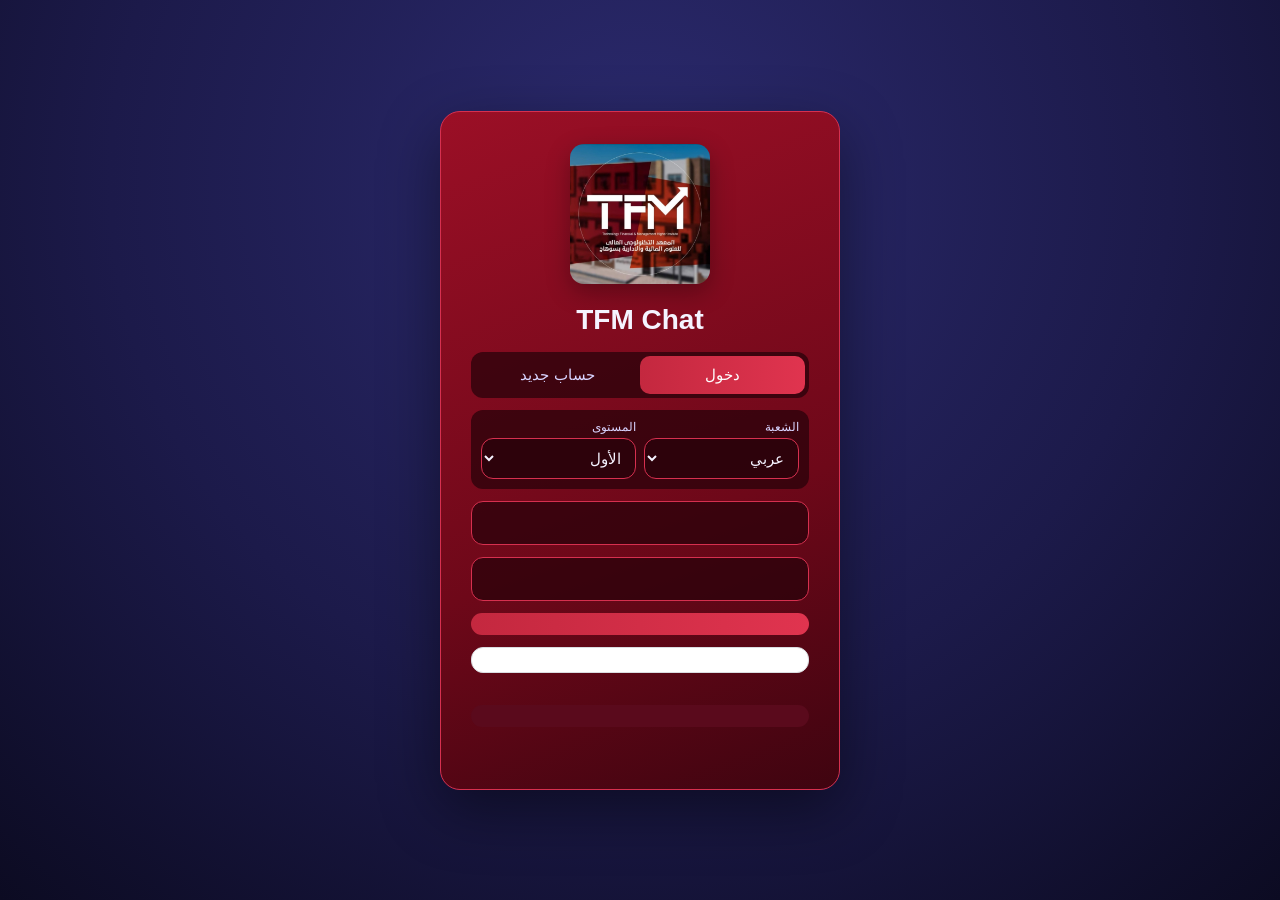
==== index.html @ bfaabb6f "Add files via upload" ====
<!DOCTYPE html>
<html lang="ar" dir="rtl">
<head>
  <meta charset="UTF-8">
  <meta http-equiv="Content-Security-Policy" content="default-src 'self'; script-src 'self' 'sha256-9BUK7CLjPauDlGwoxfe+76ClAzvSFOU/QAVelulqDd8=' https://cdn.jsdelivr.net https://cdnjs.cloudflare.com; style-src 'self' 'unsafe-inline' https://fonts.googleapis.com; font-src 'self' https://fonts.gstatic.com data:; img-src 'self' data: blob: https:; media-src 'self' data: blob: https:; connect-src 'self' https://jifoamltmdgpawpjgrbz.supabase.co wss://jifoamltmdgpawpjgrbz.supabase.co https://cdn.jsdelivr.net https://cdnjs.cloudflare.com; worker-src 'self' blob: https://cdnjs.cloudflare.com; object-src 'none'; base-uri 'self'; form-action 'self'">
  <meta name="viewport" content="width=device-width, initial-scale=1.0">
  <meta name="google-site-verification" content="tMsDlqwE8_9rU1hRZCsr4mtYXxtmSkWJabBgR8gKa2w" />
  <title>TFM Chat</title>
  <meta name="description" content="TFM Chat - منصة الشات الرسمية للمعهد التكنولوجي العالي للعلوم المالية والإدارية بسوهاج">
  <meta name="robots" content="index, follow">
  <link rel="canonical" href="https://tfmchat08.github.io/TFM-Chat/">
  <meta property="og:title" content="TFM Chat">
  <meta property="og:description" content="منصة الشات الرسمية للمعهد التكنولوجي العالي للعلوم المالية والإدارية بسوهاج">
  <meta property="og:type" content="website">
  <meta property="og:url" content="https://tfmchat08.github.io/TFM-Chat/">
  <meta property="og:image" content="https://tfmchat08.github.io/TFM-Chat/icon-512.png">
  <meta name="theme-color" content="#6e0819">
  <meta name="mobile-web-app-capable" content="yes">
  <link rel="manifest" href="manifest.json">
  <link rel="apple-touch-icon" href="icon-192.png">
  <link rel="icon" type="image/png" href="icon-192.png">
  <link rel="stylesheet" href="style.css?v=6">
  <link rel="stylesheet" href="ai.css?v=2">
  <link rel="preconnect" href="https://fonts.googleapis.com">
  <link rel="preconnect" href="https://fonts.gstatic.com" crossorigin>
  <link rel="stylesheet" href="https://fonts.googleapis.com/css2?family=Noto+Color+Emoji&display=swap">
  <link rel="stylesheet" href="emoji.css?v=1">
</head>
<body>

  <!-- شاشة الدخول وإنشاء الحساب -->
  <div id="auth-screen" class="screen">
    <div class="card">
      <img src="icon-512.png" alt="TFM" class="logo">
      <h1>TFM Chat</h1>
      <div class="auth-tabs">
        <button class="auth-tab active" data-mode="login" data-i18n="login">دخول</button>
        <button class="auth-tab" data-mode="signup" data-i18n="signup">حساب جديد</button>
      </div>

      <div class="room-picker">
        <div>
          <label data-i18n="track">الشعبة</label>
          <select id="track-select">
            <option value="ar" data-i18n="trkAr">عربي</option>
            <option value="en" data-i18n="trkEn">انجليزي</option>
          </select>
        </div>
        <div>
          <label data-i18n="level">المستوى</label>
          <select id="level-select">
            <option value="1" data-i18n="lvl1">الأول</option>
            <option value="2" data-i18n="lvl2">الثاني</option>
            <option value="3" data-i18n="lvl3">الثالث</option>
            <option value="4" data-i18n="lvl4">الرابع</option>
          </select>
        </div>
      </div>

      <input id="email" type="email" data-i18n-ph="email" dir="ltr">
      <input id="password" type="password" data-i18n-ph="password" dir="ltr">
      <p id="pw-hint" class="hint hidden" data-i18n="pwRule"></p>

      <div id="signup-box" class="signup-box hidden">
        <p class="hint" data-i18n="chooseAvatarSignup"></p>
        <img id="signup-preview" class="preview hidden" alt="">
        <input id="signup-avatar-input" type="file" accept="image/*">
      </div>

      <button id="auth-submit" class="primary"></button>
      <button id="google-btn" class="google-btn" type="button" data-i18n="google"></button>
      <button id="forgot-btn" class="link-btn" data-i18n="forgot"></button>
      <button id="contact-open" class="ghost" data-i18n="contact"></button>
      <p id="auth-msg" class="msg-text"></p>
    </div>
  </div>

  <!-- شاشة تغيير الباسورد بعد اللينك -->
  <div id="recovery-screen" class="screen hidden">
    <div class="card">
      <h1 data-i18n="recTitle"></h1>
      <p class="hint" data-i18n="pwRule"></p>
      <input id="new-password" type="password" data-i18n-ph="newPassword" dir="ltr">
      <button id="recovery-btn" class="primary" data-i18n="recSave"></button>
      <p id="rec-msg" class="msg-text"></p>
    </div>
  </div>

  <!-- شاشة الشات -->
  <div id="chat-screen" class="screen hidden">
    <header>
      <div class="user-box">
        <img id="my-avatar" class="avatar" src="" alt="" hidden>
        <span id="user-label" class="user-label"></span>
      </div>
      <div class="header-actions">
        <button id="ai-open" class="ghost gear ai-head-btn" title="فاهم"></button>
        <button id="members-btn" class="ghost gear" title="👥">👥</button>
        <button id="settings-btn" class="ghost gear" title="⚙️">⚙️</button>
      </div>
    </header>

    <div id="search-bar" class="search-bar hidden">
      <input id="search-input" data-i18n-ph="searchPh" dir="auto">
      <button id="search-close" class="ghost">✕</button>
    </div>

    <div id="pinned-bar" class="pinned-bar hidden">
      <span id="pinned-text"></span>
    </div>

    <div id="messages"></div>

    <div id="typing-bar" class="typing-bar hidden"></div>

    <div id="reply-bar" class="reply-bar hidden">
      <span id="reply-text"></span>
      <button id="reply-cancel" class="ghost">✕</button>
    </div>

    <div class="composer">
      <input id="file-input" type="file" accept="image/*,video/*,application/pdf" hidden>
      <button id="attach-btn" class="ghost" title="📎">📎</button>
      <button id="cam-btn" class="ghost" title="📷">📷</button>
      <button id="mic-btn" class="ghost" title="🎙️">🎙️</button>
      <input id="msg-input" data-i18n-ph="msgPh">
      <button id="send-btn" class="primary" data-i18n="send"></button>
    </div>

    <div class="credits">
      <span>Developed by</span> <b>Ahmed</b> &nbsp;|&nbsp; 📞 010-325-12602
    </div>
  </div>

  <!-- قايمة الأعضاء (من الجنب) -->
  <aside id="members-panel" class="members-panel hidden">
    <div class="members-head">
      <h3 data-i18n="membersTitle"></h3>
      <button id="members-close" class="ghost">✕</button>
    </div>
    <div id="members-list" class="members-body"></div>
  </aside>

  <!-- لوحة الأدمن: كلمات السر والكتب والأدوار (من الجنب) -->
  <aside id="admin-modal" class="members-panel admin-panel hidden">
    <div class="members-head">
      <h3 data-i18n="roles"></h3>
      <button id="admin-close" class="ghost">✕</button>
    </div>
    <div id="ai-books-admin" class="ai-books-admin"></div>
    <div id="users-list" class="members-body"></div>
  </aside>

  <!-- قايمة الإعدادات -->
  <div id="settings-modal" class="modal hidden">
    <div class="modal-box">
      <div class="modal-head">
        <h3 data-i18n="settings"></h3>
        <button id="settings-close" class="ghost">✕</button>
      </div>
      <div class="set-list">
        <button id="set-avatar" class="set-item" data-i18n="changeAvatar"></button>
        <button id="set-name" class="set-item" data-i18n="changeName"></button>
        <button id="set-bg" class="set-item" data-i18n="changeBg"></button>
        <button id="set-history" class="set-item" data-i18n="history"></button>
        <button id="set-admin" class="set-item hidden" data-i18n="admin"></button>
        <button id="set-search" class="set-item" data-i18n="search"></button>
        <button id="set-notify" class="set-item" data-i18n="notifOn"></button>
        <button id="set-theme" class="set-item"></button>
        <button id="set-font" class="set-item"></button>
        <button id="set-install" class="set-item"></button>
        <button id="set-sound" class="set-item"></button>
        <button id="set-export" class="set-item"></button>
        <button id="set-logout" class="set-item danger-btn" data-i18n="logout"></button>
      </div>
    </div>
  </div>

  <!-- نافذة خلفية الشات -->
  <div id="bg-modal" class="modal hidden">
    <div class="modal-box">
      <div class="modal-head">
        <h3 data-i18n="chatBg"></h3>
        <button id="bg-close" class="ghost">✕</button>
      </div>
      <div id="bg-swatches"></div>
      <button id="bg-upload" class="set-item" data-i18n="uploadBg"></button>
      <button id="bg-reset" class="set-item danger-btn" data-i18n="resetBg"></button>
    </div>
  </div>

  <!-- بوابة صورة البروفايل -->
  <div id="avatar-gate" class="modal hidden">
    <div class="modal-box">
      <h3 data-i18n="chooseAvatar"></h3>
      <input id="gate-input" type="file" accept="image/*">
      <button id="gate-save" class="primary" data-i18n="save"></button>
      <p id="gate-msg" class="msg-text"></p>
    </div>
  </div>

  <!-- قايمة الثلاث نقط للرسالة -->
  <div id="msg-menu" class="msg-menu hidden">
    <div id="menu-emojis" class="emo-row"></div>
    <button id="menu-reply" data-i18n="reply"></button>
    <button id="menu-edit" data-i18n="edit"></button>
    <button id="menu-copy" data-i18n="copy"></button>
    <button id="menu-search" data-i18n="search"></button>
    <button id="menu-pin" data-i18n="pin"></button>
    <button id="menu-delete" class="danger" data-i18n="delete"></button>
  </div>

  <!-- السجل -->
  <div id="history-modal" class="modal hidden">
    <div class="modal-box">
      <div class="modal-head">
        <h3 data-i18n="history"></h3>
        <button id="history-close" class="ghost">✕</button>
      </div>
      <div class="tabs">
        <button class="tab active" data-tab="links" data-i18n="tabLinks"></button>
        <button class="tab" data-tab="docs" data-i18n="tabDocs"></button>
        <button class="tab" data-tab="media" data-i18n="tabMedia"></button>
      </div>
      <div id="history-list"></div>
    </div>
  </div>

  <!-- الكاميرا -->
  <div id="cam-modal" class="modal hidden">
    <div class="modal-box">
      <div class="modal-head">
        <h3 data-i18n="camera"></h3>
        <button id="cam-close" class="ghost">✕</button>
      </div>
      <video id="cam-video" autoplay playsinline></video>
      <canvas id="cam-canvas" hidden></canvas>
      <button id="cam-snap" class="primary" data-i18n="shoot"></button>
    </div>
  </div>

  <!-- التواصل والشكاوي -->
  <div id="contact-modal" class="modal hidden">
    <div class="modal-box contact-box">
      <div class="modal-head">
        <h3 data-i18n="contactTitle"></h3>
        <button id="contact-close" class="ghost">✕</button>
      </div>
      <p data-i18n="contactInfo"></p>
      <p class="contact-line">📞 010-325-12602</p>
      <p data-i18n="emailLabel"></p>
      <p class="contact-line">tfm.chat08@gmail.com</p>
      <textarea id="contact-msg" data-i18n-ph="contactPh"></textarea>
      <button id="contact-send" class="primary" data-i18n="contactBtn"></button>
    </div>
  </div>

  <!-- شات فاهم -->
  <div id="ai-chat-screen" class="ai-screen hidden">
    <div class="ai-head">
      <button id="ai-chat-back" class="ai-back" aria-label="back">
        <span class="arrow">→</span>
        <span id="ai-back-text" class="ai-back-text"></span>
      </button>
      <div class="ai-avatar"></div>
      <div class="ai-title">
        <b id="ai-name-ar">فاهم</b>
        <span id="ai-name-en" class="ai-en">Fahem</span>
        <small id="ai-room-label"></small>
      </div>
      <div class="ai-tools">
        <button id="ai-speak" class="ghost small" title="الرد الصوتي">🔊</button>
        <button id="ai-lang" class="ghost small"></button>
        <button id="ai-cards" class="ghost small" title="الكروت">🗂️</button>
        <button id="ai-regen" class="ghost small" title="أعد الرد">🔄</button>
        <button id="ai-clear" class="ghost small">🗑️</button>
      </div>
    </div>

    <div id="ai-messages" class="ai-messages"></div>

    <div id="ai-file-name" class="ai-file-name hidden"></div>

    <div id="ai-status" class="ai-status hidden"></div>

    <div class="ai-composer">
      <input id="ai-file" type="file" accept="application/pdf,image/*" hidden>
      <button id="ai-attach" class="ghost" title="📎">📎</button>
      <button id="ai-mic" class="ghost" title="🎙️">🎙️</button>
      <input id="ai-input" dir="auto">
      <button id="ai-send" class="primary">➤</button>
    </div>
  </div>

  <input id="avatar-input" type="file" accept="image/*" hidden>
  <input id="bg-input" type="file" accept="image/*" hidden>

  <script>
    if ('serviceWorker' in navigator) {
      navigator.serviceWorker.register('sw.js');
    }
  </script>
  <script src="https://cdn.jsdelivr.net/npm/@supabase/supabase-js@2"></script>
  <script src="app.js?v=12"></script>
  <script src="ai.js?v=11"></script>
  <script src="gate.js?v=2"></script>
  <script src="ai-warn.js?v=3"></script>
  <script src="prefs.js?v=2"></script>
</body>
</html>
---- style.css ----
* { box-sizing: border-box; margin: 0; padding: 0; }

/* ---------- الألوان (داكن افتراضي) ---------- */
:root {
  color-scheme: dark;
  --bg1: #2b2a6e;
  --bg2: #1c1a4a;
  --bg3: #0c0b22;
  --page: #161436;
  --card-a: #9b0f26;
  --card-b: #6e0819;
  --card-c: #3f0410;
  --accent: #c4283f;
  --accent2: #e0344f;
  --text: #f5f3ff;
  --muted: #d9d4ff;
  --border: #d6304f;
  --bubble: #3f0410;
  --bubble-edge: #6e0819;
  --bubble-mine-a: #c4283f;
  --bubble-mine-b: #6e0819;
  --input-bg: rgba(40, 2, 10, 0.75);
  --panel: #6e0819;
  --header: rgba(110, 8, 25, 0.95);
  --ghost: #5a0a1c;
  --link: #ffe08a;
  --chat-bg: #000000;
}

/* ---------- الألوان (فاتح) ---------- */
[data-theme="light"] {
  color-scheme: light;
  --bg1: #ffe4ea;
  --bg2: #ffd0db;
  --bg3: #ffb3c4;
  --page: #fff1f4;
  --card-a: #ffffff;
  --card-b: #fff5f7;
  --card-c: #ffe4ea;
  --accent: #c4283f;
  --accent2: #e0344f;
  --text: #2a0812;
  --muted: #7a2a3c;
  --border: #e0344f;
  --bubble: #ffffff;
  --bubble-edge: #f2b8c4;
  --bubble-mine-a: #e0344f;
  --bubble-mine-b: #c4283f;
  --input-bg: #ffffff;
  --panel: #ffffff;
  --header: rgba(255, 255, 255, 0.96);
  --ghost: #ffd6de;
  --link: #9e0f2e;
  --chat-bg: #ffffff;
}

html, body {
  font-family: Tahoma, Arial, sans-serif;
  background: var(--page);
  color: var(--text);
  width: 100%;
  max-width: 100%;
  overflow-x: hidden;
  min-height: 100%;
}
body { min-height: 100vh; min-height: 100dvh; overflow: auto; }

.hidden { display: none !important; }

.screen { min-height: 100vh; min-height: 100dvh; display: flex; flex-direction: column; }

/* ---------- شاشة الدخول ---------- */
#auth-screen, #recovery-screen {
  align-items: center;
  justify-content: center;
  padding: 16px;
  background: radial-gradient(circle at 50% 20%, var(--bg1) 0%, var(--bg2) 55%, var(--bg3) 100%);
}

.top-tools {
  position: fixed;
  top: 10px;
  left: 10px;
  right: auto;
  display: flex;
  gap: 6px;
  z-index: 200;
}
[dir="rtl"] .top-tools { left: auto; right: 10px; }

.small { padding: 6px 10px; font-size: 13px; }

.card {
  background: linear-gradient(160deg, var(--card-a) 0%, var(--card-b) 60%, var(--card-c) 100%);
  border: 1px solid var(--border);
  padding: 28px 24px;
  border-radius: 20px;
  width: min(92vw, 360px);
  display: flex;
  flex-direction: column;
  gap: 12px;
  box-shadow: 0 20px 60px rgba(0, 0, 0, 0.45);
  max-height: 100%;
  overflow-y: auto;
}

h1 { text-align: center; color: var(--text); font-size: 26px; margin-bottom: 4px; }
h3 { color: var(--muted); }

.logo {
  display: block;
  width: 120px;
  height: auto;
  margin: 0 auto 8px;
  border-radius: 14px;
  box-shadow: 0 8px 24px rgba(0, 0, 0, 0.3);
}

.auth-tabs { display: flex; background: var(--input-bg); border-radius: 12px; padding: 4px; }
.auth-tab { flex: 1; background: transparent; color: var(--muted); padding: 10px; border-radius: 10px; }
.auth-tab.active { background: linear-gradient(90deg, var(--accent), var(--accent2)); color: #fff; }

input, select, textarea {
  background: var(--input-bg);
  border: 1px solid var(--border);
  color: var(--text);
  padding: 12px 14px;
  border-radius: 12px;
  font-size: 16px;
  outline: none;
  font-family: inherit;
}
input:focus, textarea:focus { box-shadow: 0 0 0 3px rgba(224, 52, 79, 0.3); }

button {
  background: var(--accent);
  color: #fff;
  border: none;
  padding: 11px 16px;
  border-radius: 12px;
  font-size: 15px;
  cursor: pointer;
  transition: filter 0.15s, transform 0.1s;
}
button:hover { filter: brightness(1.1); }
button:active { transform: scale(0.97); }
button:disabled { opacity: 0.4; cursor: not-allowed; }

.primary { background: linear-gradient(90deg, var(--accent), var(--accent2)); font-weight: bold; }
.ghost { background: var(--ghost); color: var(--text); }
.danger-btn { background: #3f0410; }
.danger { color: #ff7a9a !important; }
.link-btn { background: none; color: var(--muted); padding: 4px; font-size: 14px; }

/* زرار تسجيل الدخول بجوجل */
.google-btn {
  width: 100%;
  display: flex;
  align-items: center;
  justify-content: center;
  gap: 8px;
  padding: 12px;
  background: #ffffff;
  color: #3c4043;
  border: 1px solid #dadce0;
  border-radius: 12px;
  font-weight: 600;
  font-size: 15px;
}
.google-btn:hover { background: #f7f8f8; filter: none; }

/* اختيار الشعبة والمستوى (شاشة الدخول) */
.room-picker {
  display: grid;
  grid-template-columns: 1fr 1fr;
  gap: 8px;
  background: var(--input-bg);
  border-radius: 12px;
  padding: 10px;
}
.room-picker label {
  display: block;
  font-size: 12px;
  color: var(--muted);
  margin-bottom: 4px;
}
.room-picker select { width: 100%; padding: 10px 10px; font-size: 15px; }

.hint { font-size: 12px; color: var(--muted); text-align: center; line-height: 1.6; }

.signup-box {
  display: flex;
  flex-direction: column;
  gap: 8px;
  background: rgba(0, 0, 0, 0.12);
  border-radius: 12px;
  padding: 10px;
}
.preview {
  width: 90px;
  height: 90px;
  border-radius: 50%;
  object-fit: cover;
  align-self: center;
  border: 2px solid var(--border);
}

.msg-text { font-size: 14px; min-height: 18px; text-align: center; color: var(--text); }
.msg-text.ok { color: #16a34a; }

/* ---------- الهيدر ---------- */
header {
  display: flex;
  justify-content: space-between;
  align-items: center;
  gap: 8px;
  padding: 12px 14px;
  background: var(--header);
  border-bottom: 1px solid var(--border);
  position: sticky;
  top: 0;
  z-index: 30;
}
.user-box { display: flex; align-items: center; gap: 8px; min-width: 0; }
.user-label { font-weight: bold; color: var(--link); overflow: hidden; text-overflow: ellipsis; white-space: nowrap; }
.header-actions { display: flex; gap: 6px; flex: 0 0 auto; }
.gear { font-size: 20px; padding: 6px 12px; line-height: 1; }

.avatar {
  width: 36px;
  height: 36px;
  border-radius: 50%;
  object-fit: cover;
  border: 2px solid var(--link);
}
.msg-avatar {
  width: 28px;
  height: 28px;
  border-radius: 50%;
  object-fit: cover;
  vertical-align: middle;
  margin-inline-start: 6px;
}

.search-bar {
  display: flex;
  gap: 8px;
  padding: 10px 14px;
  background: var(--ghost);
  border-bottom: 1px solid var(--border);
}
.search-bar input { flex: 1; min-width: 0; }

/* ---------- شريط الرسالة المثبتة ---------- */
.pinned-bar {
  padding: 8px 14px;
  background: var(--ghost);
  border-bottom: 1px solid var(--border);
  color: var(--link);
  font-size: 13px;
  font-weight: bold;
  cursor: pointer;
  white-space: nowrap;
  overflow: hidden;
  text-overflow: ellipsis;
}

/* ---------- الشات ---------- */
#chat-screen { height: auto; min-height: 100vh; min-height: 100dvh; overflow: visible; background: var(--page); }

#messages {
  flex: 1 1 auto;
  min-height: 60vh;
  overflow-y: auto;
  padding: 16px 14px;
  display: flex;
  flex-direction: column;
  gap: 10px;
  -webkit-overflow-scrolling: touch;
  background: var(--chat-bg);
}

.msg {
  position: relative;
  background: var(--bubble);
  color: var(--text);
  padding: 10px 36px 10px 12px;
  border-radius: 16px 16px 16px 4px;
  max-width: 78%;
  align-self: flex-start;
  word-wrap: break-word;
  border: 1px solid var(--bubble-edge);
}
.msg.mine {
  align-self: flex-end;
  background: linear-gradient(135deg, var(--bubble-mine-a), var(--bubble-mine-b));
  color: #fff;
  border-radius: 16px 16px 4px 16px;
  padding: 10px 12px 10px 36px;
}
.msg.pinned { border: 2px solid var(--link); }
.msg.flash { animation: flashMsg 1.2s ease; }
@keyframes flashMsg {
  from { box-shadow: 0 0 0 5px var(--link); }
  to { box-shadow: 0 0 0 0 transparent; }
}
.pin-mark { color: var(--link); margin-inline-start: 4px; }

.meta { font-size: 12px; color: var(--muted); margin-bottom: 4px; }
.msg.mine .meta { color: #ffe3ea; }
.msg img, .msg video, .msg canvas { max-width: 100%; height: auto; border-radius: 10px; margin-top: 6px; }
.msg video { display: block; }
.msg audio { width: 100%; min-width: 220px; margin-top: 6px; }
.msg a { color: var(--link); }
.msg.mine a { color: #fff3c4; }

.edited { font-size: 11px; opacity: 0.7; margin-inline-start: 4px; }

/* الرد (اقتباس فوق الرسالة) */
.quote {
  display: flex;
  flex-direction: column;
  gap: 2px;
  background: rgba(0, 0, 0, 0.18);
  border-inline-start: 3px solid var(--link);
  padding: 4px 8px;
  border-radius: 8px;
  margin-bottom: 6px;
  font-size: 12px;
  cursor: pointer;
}
.quote b { color: var(--link); }
.quote span {
  overflow: hidden;
  text-overflow: ellipsis;
  white-space: nowrap;
  opacity: 0.85;
}
.msg.mine .quote b { color: #fff3c4; }

/* التفاعلات */
.reacts { display: flex; flex-wrap: wrap; gap: 4px; margin-top: 6px; }
.reacts:empty { display: none; }
.react-chip {
  background: var(--ghost);
  color: var(--text);
  padding: 2px 8px;
  border-radius: 999px;
  font-size: 12px;
  border: 1px solid var(--border);
  line-height: 1.6;
}
.react-chip.on { background: var(--link); color: #000; border-color: var(--link); }

.dots {
  position: absolute;
  top: 6px;
  inset-inline-start: 6px;
  background: transparent;
  color: var(--muted);
  padding: 2px 6px;
  font-size: 18px;
  line-height: 1;
}
.msg.mine .dots { inset-inline-start: auto; inset-inline-end: 6px; color: #ffe3ea; }

/* ---------- مين بيكتب / بيسجل ---------- */
.typing-bar {
  display: flex;
  flex-wrap: wrap;
  align-items: center;
  gap: 12px;
  padding: 6px 14px;
  font-size: 13px;
  color: var(--muted);
  background: var(--header);
  border-top: 1px solid var(--border);
}
.typing-name { font-weight: bold; color: var(--link); }
.tdots { display: inline-flex; gap: 3px; margin-inline-start: 4px; vertical-align: middle; }
.tdots b {
  width: 5px;
  height: 5px;
  border-radius: 50%;
  background: var(--link);
  animation: tdot 1.2s infinite;
}
.tdots b:nth-child(2) { animation-delay: 0.2s; }
.tdots b:nth-child(3) { animation-delay: 0.4s; }
@keyframes tdot {
  0%, 80%, 100% { opacity: 0.2; }
  40% { opacity: 1; }
}

/* ---------- شريط الرد ---------- */
.reply-bar {
  display: flex;
  align-items: center;
  justify-content: space-between;
  gap: 10px;
  padding: 6px 14px;
  background: var(--header);
  border-top: 1px solid var(--border);
  font-size: 13px;
  color: var(--link);
}
#reply-text {
  min-width: 0;
  overflow: hidden;
  text-overflow: ellipsis;
  white-space: nowrap;
}
.reply-bar button { padding: 4px 10px; min-height: auto; flex: 0 0 auto; }

.composer {
  display: flex;
  gap: 8px;
  padding: 12px;
  background: var(--header);
  border-top: 1px solid var(--border);
  align-items: center;
  flex-wrap: nowrap;
  position: sticky;
  bottom: 0;
  z-index: 20;
  padding-bottom: calc(12px + env(safe-area-inset-bottom));
}
.composer input { flex: 1; min-width: 0; }
.composer button { flex: 0 0 auto; padding: 10px 12px; min-height: 44px; }

.credits {
  text-align: center;
  font-size: 12px;
  color: var(--muted);
  padding: 6px;
  background: var(--header);
}
.credits b { color: var(--text); }

/* ---------- الألواح الجانبية (الأعضاء + إدارة الأدوار) ---------- */
.members-panel {
  position: fixed;
  top: 0;
  bottom: 0;
  inset-inline-end: 0;
  width: min(86vw, 300px);
  height: 100vh;
  height: 100dvh;
  background: var(--panel);
  border-inline-start: 1px solid var(--border);
  box-shadow: -8px 0 30px rgba(0, 0, 0, 0.35);
  z-index: 150;
  display: flex;
  flex-direction: column;
}
.admin-panel { width: min(92vw, 380px); }
.members-head {
  display: flex;
  justify-content: space-between;
  align-items: center;
  padding: 14px;
  border-bottom: 1px solid var(--border);
  flex: 0 0 auto;
}
.members-head h3 { color: var(--text); font-size: 17px; }
.members-body {
  flex: 1 1 auto;
  min-height: 0;
  overflow-y: auto;
  -webkit-overflow-scrolling: touch;
  padding: 10px;
  display: flex;
  flex-direction: column;
  gap: 8px;
}
.members-section {
  font-size: 12px;
  color: var(--muted);
  margin: 8px 4px 2px;
  font-weight: bold;
}
.member-row {
  display: flex;
  align-items: center;
  gap: 10px;
  padding: 8px 10px;
  background: var(--card-b);
  border: 1px solid var(--border);
  border-radius: 12px;
}
.member-row.is-admin {
  background: linear-gradient(90deg, var(--accent), var(--card-b));
  border-color: var(--link);
}
.member-avatar {
  width: 40px;
  height: 40px;
  flex: 0 0 40px;
  border-radius: 50%;
  object-fit: cover;
  border: 2px solid var(--link);
}
.member-initial {
  display: flex;
  align-items: center;
  justify-content: center;
  background: var(--ghost);
  color: var(--text);
  font-weight: bold;
  font-size: 16px;
}
.member-info { display: flex; flex-direction: column; min-width: 0; }
.member-info b {
  color: var(--text);
  overflow: hidden;
  text-overflow: ellipsis;
  white-space: nowrap;
}
.role-tag { font-size: 11px; color: var(--muted); }
.member-row.is-admin .role-tag { color: #fff3c4; }

/* صفوف إدارة الأدوار */
.members-body .user-row {
  display: flex;
  flex-wrap: wrap;
  align-items: center;
  gap: 8px;
  padding: 10px;
  background: var(--card-b);
  border: 1px solid var(--border);
  border-radius: 12px;
}
.user-row > span {
  flex: 1 1 100%;
  color: var(--text);
  font-weight: bold;
  word-break: break-word;
}
.user-row select {
  flex: 1 1 120px;
  min-width: 0;
  padding: 8px 10px;
  font-size: 14px;
}
.user-row button {
  flex: 0 0 auto;
  padding: 8px 12px;
  font-size: 13px;
}

/* ---------- قايمة الثلاث نقط ---------- */
.msg-menu {
  position: fixed;
  z-index: 60;
  display: flex;
  flex-direction: column;
  background: var(--panel);
  border: 1px solid var(--border);
  border-radius: 12px;
  overflow: hidden;
  min-width: 160px;
  max-width: 92vw;
  box-shadow: 0 12px 30px rgba(0, 0, 0, 0.35);
}
.msg-menu button {
  background: transparent;
  color: var(--text);
  text-align: start;
  padding: 11px 14px;
  border-radius: 0;
}
.msg-menu button:hover { background: var(--ghost); filter: none; }

.msg-menu .emo-row {
  display: flex;
  justify-content: space-around;
  gap: 2px;
  padding: 6px;
  border-bottom: 1px solid var(--border);
}
.msg-menu .emo-row button {
  background: transparent;
  padding: 4px 6px;
  font-size: 20px;
  border-radius: 8px;
  text-align: center;
}
.msg-menu .emo-row button:hover { background: var(--ghost); }

/* ---------- الإعدادات ---------- */
.set-list { display: flex; flex-direction: column; gap: 8px; }
.set-item {
  width: 100%;
  text-align: start;
  background: var(--card-b);
  color: var(--text);
  border: 1px solid var(--border);
}
.set-row { display: flex; gap: 8px; }
.set-row button { flex: 1; }

/* ---------- النوافذ ---------- */
.modal {
  position: fixed;
  inset: 0;
  background: rgba(0, 0, 0, 0.6);
  display: flex;
  align-items: center;
  justify-content: center;
  z-index: 100;
  padding: 10px;
}
.modal-box {
  background: var(--panel);
  border: 1px solid var(--border);
  width: min(94vw, 460px);
  max-height: 88dvh;
  border-radius: 18px;
  display: flex;
  flex-direction: column;
  padding: 16px;
  gap: 12px;
  overflow-y: auto;
  color: var(--text);
}
.modal-head { display: flex; justify-content: space-between; align-items: center; }
#cam-video { width: 100%; max-height: 55vh; object-fit: cover; border-radius: 12px; background: #000; }
#cam-modal .primary { width: 100%; }

.tabs { display: flex; gap: 6px; }
.tab { flex: 1; background: var(--ghost); color: var(--text); }
.tab.active { background: linear-gradient(90deg, var(--accent), var(--accent2)); color: #fff; }

#history-list { overflow-y: auto; display: flex; flex-direction: column; gap: 8px; }
.hist-item {
  display: flex;
  flex-direction: column;
  gap: 4px;
  background: var(--card-b);
  padding: 10px 12px;
  border-radius: 12px;
  color: var(--text);
  text-decoration: none;
  border: 1px solid var(--border);
}
.hist-item span { font-size: 12px; color: var(--muted); }
.empty { text-align: center; color: var(--muted); padding: 20px 0; }

.contact-box p { font-size: 15px; }
.contact-box .contact-line { font-size: 16px; font-weight: bold; direction: ltr; text-align: end; }
.contact-box textarea { min-height: 90px; resize: vertical; width: 100%; }

/* ---------- الموبايل (لحد 480px) ---------- */
@media (max-width: 480px) {
  header { padding: 10px; }
  .user-label { font-size: 15px; }
  .avatar { width: 32px; height: 32px; }

  .search-bar { padding: 8px 10px; }

  #messages { padding: 12px 10px; gap: 8px; }
  .msg { max-width: 90%; font-size: 14px; }
  .meta { font-size: 11px; }

  .composer { padding: 8px; gap: 6px; }
  .composer button { padding: 10px 8px; min-height: 44px; }
  .composer input { font-size: 16px; }

  .card { width: 92vw; padding: 22px 18px; }
  h1 { font-size: 22px; }
  .logo { width: 96px; }
  .credits { font-size: 11px; padding: 4px; }
}

/* ---------- التابلت (481px لـ 900px) ---------- */
@media (min-width: 481px) and (max-width: 900px) {
  .msg { max-width: 75%; }
  .card { width: min(88vw, 400px); }
  #messages { padding: 16px 20px; }
}

/* ---------- اللابتوب والكمبيوتر (من 901px) ---------- */
@media (min-width: 901px) {
  header { padding: 14px 28px; }
  #messages { padding: 24px 40px; gap: 12px; }
  .msg { max-width: 62%; font-size: 15px; }
  .composer { padding: 14px 40px; }
  .search-bar { padding: 10px 40px; }
  .pinned-bar { padding: 10px 40px; }
  .typing-bar { padding: 8px 40px; }
  .reply-bar { padding: 8px 40px; }
  .card { width: 400px; padding: 32px 30px; }
  .logo { width: 140px; }
  h1 { font-size: 28px; }
  .modal-box { width: 520px; }
  .members-panel { width: 320px; }
  .admin-panel { width: 380px; }
}
---- ai.css ----
/* ---------- زرار زعبوله في الهيدر ---------- */
.ai-head-btn {
  background: transparent;
  padding: 4px 8px;
  font-size: 18px;
  line-height: 1;
}
.ai-head-btn img {
  width: 30px;
  height: 30px;
  border-radius: 50%;
  object-fit: cover;
  display: block;
}

/* ---------- شاشة الشات ---------- */
.ai-screen {
  position: fixed;
  inset: 0;
  z-index: 140;
  background: var(--page);
  display: flex;
  flex-direction: column;
  min-height: 100vh;
  min-height: 100dvh;
}

.ai-head {
  display: flex;
  align-items: center;
  gap: 10px;
  padding: calc(12px + env(safe-area-inset-top)) 14px 12px;
  background: var(--header);
  border-bottom: 1px solid var(--border);
  flex: 0 0 auto;
}

.ai-back {
  display: flex;
  align-items: center;
  gap: 6px;
  background: var(--ghost);
  color: var(--text);
  padding: 8px 12px;
  border-radius: 12px;
  font-size: 15px;
  flex: 0 0 auto;
  min-height: auto;
}
.ai-back .arrow { display: inline-block; font-size: 18px; }
[dir="ltr"] .ai-back .arrow { transform: scaleX(-1); }

.ai-avatar {
  width: 44px;
  height: 44px;
  flex: 0 0 44px;
  border-radius: 50%;
  overflow: hidden;
  background: #0b0f2a;
  border: 2px solid var(--link);
}
.ai-avatar img {
  width: 100%;
  height: 100%;
  object-fit: cover;
  display: block;
}

.ai-title {
  display: flex;
  flex-direction: column;
  min-width: 0;
  flex: 1 1 auto;
}
.ai-title b { color: var(--link); font-size: 16px; }
.ai-title .ai-en { color: var(--muted); font-size: 12px; }
.ai-title small { color: var(--muted); font-size: 12px; }

.ai-tools { display: flex; gap: 6px; flex: 0 0 auto; }
.ai-tools button { padding: 6px 10px; font-size: 13px; }

/* ---------- رسايل الشات ---------- */
.ai-messages {
  flex: 1 1 auto;
  overflow-y: auto;
  padding: 14px;
  display: flex;
  flex-direction: column;
  gap: 10px;
  background: var(--chat-bg);
  -webkit-overflow-scrolling: touch;
}

.ai-msg {
  align-self: flex-start;
  max-width: 85%;
  padding: 10px 12px;
  border-radius: 16px 16px 16px 4px;
  background: var(--bubble);
  color: var(--text);
  border: 1px solid var(--bubble-edge);
  white-space: pre-wrap;
  word-wrap: break-word;
  line-height: 1.7;
  font-size: 15px;
}
.ai-msg.mine {
  align-self: flex-end;
  background: linear-gradient(135deg, var(--bubble-mine-a), var(--bubble-mine-b));
  color: #fff;
  border: none;
  border-radius: 16px 16px 4px 16px;
}
.ai-msg.thinking { opacity: 0.7; font-style: italic; }

.ai-file-name {
  padding: 6px 14px;
  font-size: 12px;
  color: var(--link);
  background: var(--header);
  border-top: 1px solid var(--border);
  cursor: pointer;
}

.ai-composer {
  display: flex;
  gap: 8px;
  padding: 12px;
  background: var(--header);
  border-top: 1px solid var(--border);
  align-items: center;
  flex: 0 0 auto;
  padding-bottom: calc(12px + env(safe-area-inset-bottom));
}
.ai-composer input { flex: 1; min-width: 0; font-size: 16px; }
.ai-composer button { flex: 0 0 auto; padding: 10px 12px; min-height: 44px; }

/* ---------- كتب زعبوله (في لوحة الأدمن) ---------- */
.ai-books-admin {
  display: flex;
  flex-direction: column;
  gap: 8px;
  padding: 10px;
  border-bottom: 1px solid var(--border);
  max-height: 40vh;
  overflow-y: auto;
  flex: 0 0 auto;
}
.ai-books-admin h3 { color: var(--text); font-size: 15px; }
.ai-book-form { display: flex; flex-direction: column; gap: 6px; }
.ai-book-form select,
.ai-book-form input[type="file"] { width: 100%; font-size: 14px; padding: 8px; }
.ai-book-list { display: flex; flex-direction: column; gap: 6px; font-size: 13px; color: var(--muted); }
.ai-book-row {
  display: flex;
  justify-content: space-between;
  align-items: center;
  gap: 8px;
  background: var(--card-b);
  padding: 6px 8px;
  border-radius: 10px;
}
.ai-book-row span {
  color: var(--text);
  overflow: hidden;
  text-overflow: ellipsis;
  white-space: nowrap;
  min-width: 0;
}

/* ---------- الكمبيوتر ---------- */
@media (min-width: 901px) {
  .ai-head { padding: 14px 28px; }
  .ai-messages { padding: 24px 40px; }
  .ai-msg { max-width: 62%; font-size: 15px; }
  .ai-composer { padding: 14px 40px; }
}
---- emoji.css ----
/* ---------- شكل الإيموجي الجديد (Noto Color Emoji) ---------- */
/* الخط بيجي بعد Tahoma و Arial، فالحروف والأرقام تفضل زي ما هي والإيموجي بس بيتغير */
html, body, input, select, textarea,
.react-chip, .msg-menu button, .emoji-pop button {
  font-family: Tahoma, Arial, "Noto Color Emoji", sans-serif;
}

/* ---------- لوحة اختيار أي إيموجي ---------- */
.emoji-pop {
  position: fixed;
  inset: 0;
  background: rgba(0, 0, 0, 0.55);
  display: flex;
  align-items: flex-end;
  justify-content: center;
  z-index: 300;
}
.emoji-box {
  background: var(--panel);
  border: 1px solid var(--border);
  color: var(--text);
  width: min(100%, 420px);
  max-height: 72dvh;
  border-radius: 18px 18px 0 0;
  display: flex;
  flex-direction: column;
  overflow: hidden;
}
.emoji-head {
  display: flex;
  justify-content: space-between;
  align-items: center;
  padding: 10px 14px;
  border-bottom: 1px solid var(--border);
}
.emoji-head b { font-size: 16px; }
.emoji-tabs {
  display: flex;
  gap: 4px;
  padding: 6px 8px;
  overflow-x: auto;
  border-bottom: 1px solid var(--border);
}
.emoji-tabs button {
  background: transparent;
  font-size: 20px;
  padding: 4px 10px;
  border-radius: 10px;
  flex: 0 0 auto;
}
.emoji-tabs button.on { background: var(--ghost); }
.emoji-grid {
  display: grid;
  grid-template-columns: repeat(auto-fill, minmax(42px, 1fr));
  gap: 2px;
  padding: 8px;
  overflow-y: auto;
  flex: 1 1 auto;
  min-height: 160px;
  -webkit-overflow-scrolling: touch;
}
.emoji-grid button {
  background: transparent;
  font-size: 26px;
  padding: 4px;
  border-radius: 10px;
  line-height: 1.2;
}
.emoji-grid button:hover { background: var(--ghost); filter: none; }
.emoji-custom {
  display: flex;
  gap: 6px;
  padding: 8px;
  border-top: 1px solid var(--border);
  padding-bottom: calc(8px + env(safe-area-inset-bottom));
}
.emoji-custom input { flex: 1; min-width: 0; font-size: 18px; }

@media (min-width: 601px) {
  .emoji-pop { align-items: center; }
  .emoji-box { border-radius: 18px; }
}
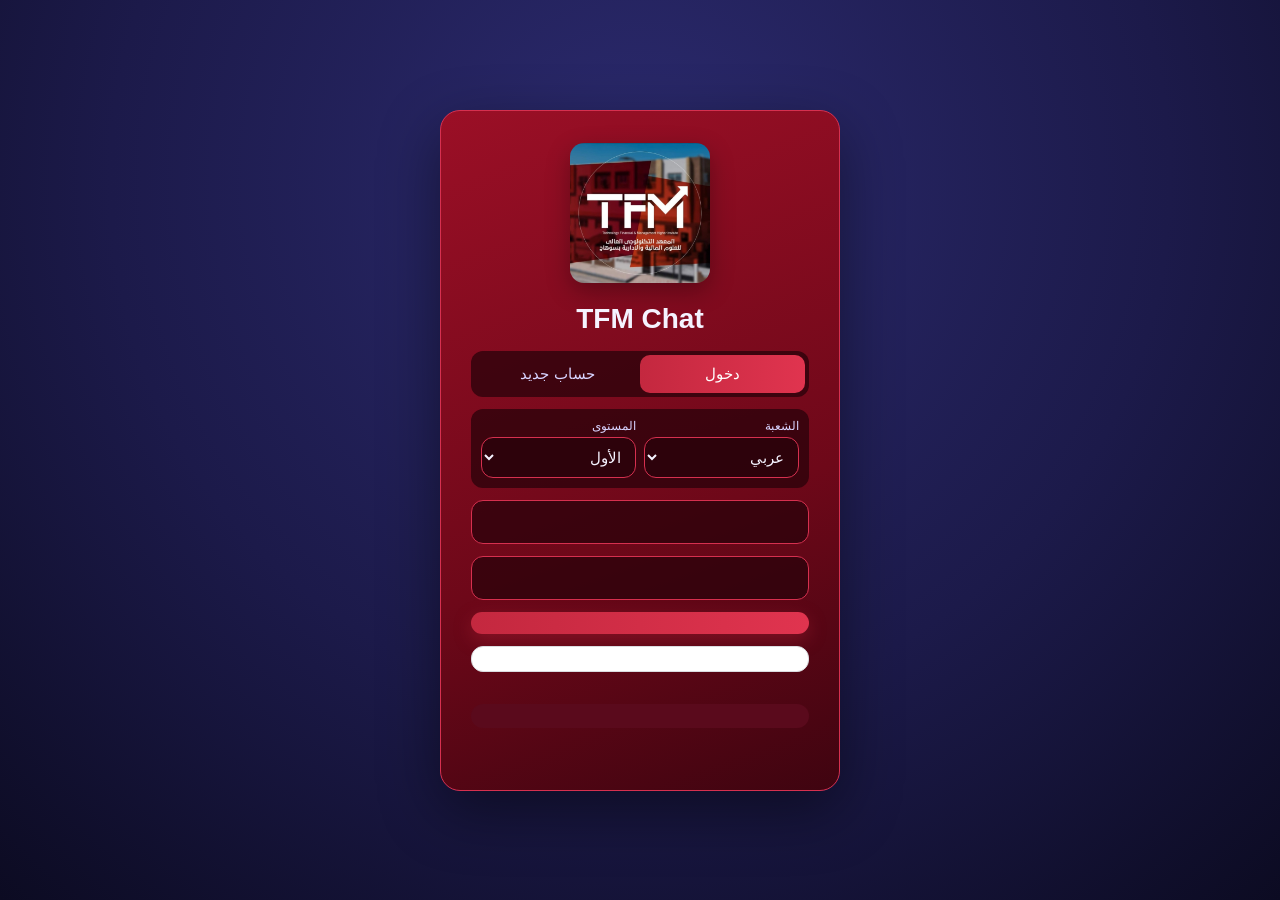
==== commit 1f8fb864: "Add files via upload" ====
--- a/index.html
+++ b/index.html
@@ -25,6 +25,7 @@
   <link rel="preconnect" href="https://fonts.gstatic.com" crossorigin>
   <link rel="stylesheet" href="https://fonts.googleapis.com/css2?family=Noto+Color+Emoji&display=swap">
   <link rel="stylesheet" href="emoji.css?v=1">
+  <link rel="stylesheet" href="modern.css?v=1">
 </head>
 <body>
 
@@ -94,9 +95,9 @@
         <span id="user-label" class="user-label"></span>
       </div>
       <div class="header-actions">
-        <button id="ai-open" class="ghost gear ai-head-btn" title="فاهم"></button>
-        <button id="members-btn" class="ghost gear" title="👥">👥</button>
-        <button id="settings-btn" class="ghost gear" title="⚙️">⚙️</button>
+        <button id="ai-open" class="ghost gear ai-head-btn" title="فهيم"><span class="ico ico-robot"></span></button>
+        <button id="members-btn" class="ghost gear" title="الأعضاء"><span class="ico ico-users"></span></button>
+        <button id="settings-btn" class="ghost gear" title="الإعدادات"><span class="ico ico-gear"></span></button>
       </div>
     </header>
 
@@ -120,15 +121,16 @@
 
     <div class="composer">
       <input id="file-input" type="file" accept="image/*,video/*,application/pdf" hidden>
-      <button id="attach-btn" class="ghost" title="📎">📎</button>
-      <button id="cam-btn" class="ghost" title="📷">📷</button>
-      <button id="mic-btn" class="ghost" title="🎙️">🎙️</button>
+      <button id="attach-btn" class="ghost" title="إرفاق"><span class="ico ico-clip"></span></button>
+      <button id="cam-btn" class="ghost" title="كاميرا"><span class="ico ico-camera"></span></button>
+      <button id="mic-btn" class="ghost" title="صوت"><span class="ico ico-mic"></span></button>
       <input id="msg-input" data-i18n-ph="msgPh">
       <button id="send-btn" class="primary" data-i18n="send"></button>
     </div>
 
-    <div class="credits">
-      <span>Developed by</span> <b>Ahmed</b> &nbsp;|&nbsp; 📞 010-325-12602
+    <div class="credits" style="font-size:14px;line-height:1.7">
+      <span>Developed by</span> <b>Ahmed</b> · <span>Designed by</span> <b>Ahmed</b><br>
+      📞 010-325-12602 · © 2026 TFM Chat
     </div>
   </div>
 
@@ -171,6 +173,8 @@
         <button id="set-install" class="set-item"></button>
         <button id="set-sound" class="set-item"></button>
         <button id="set-export" class="set-item"></button>
+        <button id="set-quiz" class="set-item"></button>
+        <button id="set-delete" class="set-item danger-btn"></button>
         <button id="set-logout" class="set-item danger-btn" data-i18n="logout"></button>
       </div>
     </div>
@@ -264,16 +268,16 @@
       </button>
       <div class="ai-avatar"></div>
       <div class="ai-title">
-        <b id="ai-name-ar">فاهم</b>
-        <span id="ai-name-en" class="ai-en">Fahem</span>
+        <b id="ai-name-ar">فهيم</b>
+        <span id="ai-name-en" class="ai-en">Faheem</span>
         <small id="ai-room-label"></small>
       </div>
       <div class="ai-tools">
-        <button id="ai-speak" class="ghost small" title="الرد الصوتي">🔊</button>
+        <button id="ai-speak" class="ghost small" title="الرد الصوتي"><span class="ico ico-speaker"></span></button>
         <button id="ai-lang" class="ghost small"></button>
-        <button id="ai-cards" class="ghost small" title="الكروت">🗂️</button>
-        <button id="ai-regen" class="ghost small" title="أعد الرد">🔄</button>
-        <button id="ai-clear" class="ghost small">🗑️</button>
+        <button id="ai-cards" class="ghost small" title="الكروت"><span class="ico ico-cards"></span></button>
+        <button id="ai-regen" class="ghost small" title="أعد الرد"><span class="ico ico-refresh"></span></button>
+        <button id="ai-clear" class="ghost small" title="امسح الشات"><span class="ico ico-trash"></span></button>
       </div>
     </div>
 
@@ -285,10 +289,10 @@
 
     <div class="ai-composer">
       <input id="ai-file" type="file" accept="application/pdf,image/*" hidden>
-      <button id="ai-attach" class="ghost" title="📎">📎</button>
-      <button id="ai-mic" class="ghost" title="🎙️">🎙️</button>
+      <button id="ai-attach" class="ghost" title="إرفاق"><span class="ico ico-clip"></span></button>
+      <button id="ai-mic" class="ghost" title="صوت"><span class="ico ico-mic"></span></button>
       <input id="ai-input" dir="auto">
-      <button id="ai-send" class="primary">➤</button>
+      <button id="ai-send" class="primary" title="ابعت"><span class="ico ico-send"></span></button>
     </div>
   </div>
 
@@ -302,9 +306,11 @@
   </script>
   <script src="https://cdn.jsdelivr.net/npm/@supabase/supabase-js@2"></script>
   <script src="app.js?v=12"></script>
-  <script src="ai.js?v=11"></script>
+  <script src="ai.js?v=12"></script>
   <script src="gate.js?v=2"></script>
   <script src="ai-warn.js?v=3"></script>
   <script src="prefs.js?v=2"></script>
+  <script src="account.js?v=1"></script>
+  <script src="quiz-link.js?v=1"></script>
 </body>
 </html>
--- a/modern.css
+++ b/modern.css
@@ -0,0 +1,137 @@
+/* ==========================================================
+   modern.css: طبقة الشكل الجديد (تتحمّل بعد style.css)
+   - أيقونات خطوط نضيفة بدل الإيموجي في الأزرار الأساسية
+   - حركة انزلاق ناعمة للنوافذ والقوايم
+   - لو عايز ترجّع الشكل القديم: امسح سطر modern.css من index.html
+   ========================================================== */
+
+/* ---------- الأيقونات (خطوط) ---------- */
+.ico {
+  display: inline-block;
+  width: 20px;
+  height: 20px;
+  background: currentColor;
+  vertical-align: middle;
+  -webkit-mask-size: contain;
+  mask-size: contain;
+  -webkit-mask-repeat: no-repeat;
+  mask-repeat: no-repeat;
+  -webkit-mask-position: center;
+  mask-position: center;
+  pointer-events: none;
+}
+
+.ico-clip    { -webkit-mask-image: url("data:image/svg+xml,%3Csvg xmlns='http://www.w3.org/2000/svg' viewBox='0 0 24 24' fill='none' stroke='black' stroke-width='2' stroke-linecap='round' stroke-linejoin='round'%3E%3Cpath d='M21 11l-8.5 8.5a5 5 0 0 1-7-7L14 4a3.5 3.5 0 0 1 5 5l-8.5 8.5a2 2 0 0 1-3-3L15 7'/%3E%3C/svg%3E"); mask-image: url("data:image/svg+xml,%3Csvg xmlns='http://www.w3.org/2000/svg' viewBox='0 0 24 24' fill='none' stroke='black' stroke-width='2' stroke-linecap='round' stroke-linejoin='round'%3E%3Cpath d='M21 11l-8.5 8.5a5 5 0 0 1-7-7L14 4a3.5 3.5 0 0 1 5 5l-8.5 8.5a2 2 0 0 1-3-3L15 7'/%3E%3C/svg%3E"); }
+
+.ico-camera  { -webkit-mask-image: url("data:image/svg+xml,%3Csvg xmlns='http://www.w3.org/2000/svg' viewBox='0 0 24 24' fill='none' stroke='black' stroke-width='2' stroke-linecap='round' stroke-linejoin='round'%3E%3Crect x='3' y='7' width='18' height='13' rx='2'/%3E%3Ccircle cx='12' cy='13.5' r='3.5'/%3E%3Cpath d='M8 7l1.5-3h5L16 7'/%3E%3C/svg%3E"); mask-image: url("data:image/svg+xml,%3Csvg xmlns='http://www.w3.org/2000/svg' viewBox='0 0 24 24' fill='none' stroke='black' stroke-width='2' stroke-linecap='round' stroke-linejoin='round'%3E%3Crect x='3' y='7' width='18' height='13' rx='2'/%3E%3Ccircle cx='12' cy='13.5' r='3.5'/%3E%3Cpath d='M8 7l1.5-3h5L16 7'/%3E%3C/svg%3E"); }
+
+.ico-mic     { -webkit-mask-image: url("data:image/svg+xml,%3Csvg xmlns='http://www.w3.org/2000/svg' viewBox='0 0 24 24' fill='none' stroke='black' stroke-width='2' stroke-linecap='round' stroke-linejoin='round'%3E%3Crect x='9' y='2' width='6' height='12' rx='3'/%3E%3Cpath d='M5 11a7 7 0 0 0 14 0M12 18v4'/%3E%3C/svg%3E"); mask-image: url("data:image/svg+xml,%3Csvg xmlns='http://www.w3.org/2000/svg' viewBox='0 0 24 24' fill='none' stroke='black' stroke-width='2' stroke-linecap='round' stroke-linejoin='round'%3E%3Crect x='9' y='2' width='6' height='12' rx='3'/%3E%3Cpath d='M5 11a7 7 0 0 0 14 0M12 18v4'/%3E%3C/svg%3E"); }
+
+.ico-users   { -webkit-mask-image: url("data:image/svg+xml,%3Csvg xmlns='http://www.w3.org/2000/svg' viewBox='0 0 24 24' fill='none' stroke='black' stroke-width='2' stroke-linecap='round' stroke-linejoin='round'%3E%3Ccircle cx='9' cy='8' r='4'/%3E%3Cpath d='M2 21a7 7 0 0 1 14 0'/%3E%3Ccircle cx='17' cy='9' r='3'/%3E%3Cpath d='M22 20a5 5 0 0 0-6-4.9'/%3E%3C/svg%3E"); mask-image: url("data:image/svg+xml,%3Csvg xmlns='http://www.w3.org/2000/svg' viewBox='0 0 24 24' fill='none' stroke='black' stroke-width='2' stroke-linecap='round' stroke-linejoin='round'%3E%3Ccircle cx='9' cy='8' r='4'/%3E%3Cpath d='M2 21a7 7 0 0 1 14 0'/%3E%3Ccircle cx='17' cy='9' r='3'/%3E%3Cpath d='M22 20a5 5 0 0 0-6-4.9'/%3E%3C/svg%3E"); }
+
+.ico-gear    { -webkit-mask-image: url("data:image/svg+xml,%3Csvg xmlns='http://www.w3.org/2000/svg' viewBox='0 0 24 24' fill='none' stroke='black' stroke-width='2' stroke-linecap='round' stroke-linejoin='round'%3E%3Ccircle cx='12' cy='12' r='3'/%3E%3Ccircle cx='12' cy='12' r='7'/%3E%3Cpath d='M12 2v3M12 19v3M2 12h3M19 12h3M4.9 4.9l2.1 2.1M17 17l2.1 2.1M4.9 19.1L7 17M17 7l2.1-2.1'/%3E%3C/svg%3E"); mask-image: url("data:image/svg+xml,%3Csvg xmlns='http://www.w3.org/2000/svg' viewBox='0 0 24 24' fill='none' stroke='black' stroke-width='2' stroke-linecap='round' stroke-linejoin='round'%3E%3Ccircle cx='12' cy='12' r='3'/%3E%3Ccircle cx='12' cy='12' r='7'/%3E%3Cpath d='M12 2v3M12 19v3M2 12h3M19 12h3M4.9 4.9l2.1 2.1M17 17l2.1 2.1M4.9 19.1L7 17M17 7l2.1-2.1'/%3E%3C/svg%3E"); }
+
+.ico-robot   { -webkit-mask-image: url("data:image/svg+xml,%3Csvg xmlns='http://www.w3.org/2000/svg' viewBox='0 0 24 24' fill='none' stroke='black' stroke-width='2' stroke-linecap='round' stroke-linejoin='round'%3E%3Crect x='4' y='8' width='16' height='11' rx='3'/%3E%3Cpath d='M12 8V4M9 13h.01M15 13h.01M9 17h6'/%3E%3Ccircle cx='12' cy='3' r='1'/%3E%3C/svg%3E"); mask-image: url("data:image/svg+xml,%3Csvg xmlns='http://www.w3.org/2000/svg' viewBox='0 0 24 24' fill='none' stroke='black' stroke-width='2' stroke-linecap='round' stroke-linejoin='round'%3E%3Crect x='4' y='8' width='16' height='11' rx='3'/%3E%3Cpath d='M12 8V4M9 13h.01M15 13h.01M9 17h6'/%3E%3Ccircle cx='12' cy='3' r='1'/%3E%3C/svg%3E"); }
+
+.ico-speaker { -webkit-mask-image: url("data:image/svg+xml,%3Csvg xmlns='http://www.w3.org/2000/svg' viewBox='0 0 24 24' fill='none' stroke='black' stroke-width='2' stroke-linecap='round' stroke-linejoin='round'%3E%3Cpath d='M11 5L6 9H2v6h4l5 4z'/%3E%3Cpath d='M15.5 8.5a5 5 0 0 1 0 7M19 5a10 10 0 0 1 0 14'/%3E%3C/svg%3E"); mask-image: url("data:image/svg+xml,%3Csvg xmlns='http://www.w3.org/2000/svg' viewBox='0 0 24 24' fill='none' stroke='black' stroke-width='2' stroke-linecap='round' stroke-linejoin='round'%3E%3Cpath d='M11 5L6 9H2v6h4l5 4z'/%3E%3Cpath d='M15.5 8.5a5 5 0 0 1 0 7M19 5a10 10 0 0 1 0 14'/%3E%3C/svg%3E"); }
+
+.ico-cards   { -webkit-mask-image: url("data:image/svg+xml,%3Csvg xmlns='http://www.w3.org/2000/svg' viewBox='0 0 24 24' fill='none' stroke='black' stroke-width='2' stroke-linecap='round' stroke-linejoin='round'%3E%3Crect x='3' y='6' width='13' height='12' rx='2'/%3E%3Cpath d='M7 3h12a2 2 0 0 1 2 2v12'/%3E%3C/svg%3E"); mask-image: url("data:image/svg+xml,%3Csvg xmlns='http://www.w3.org/2000/svg' viewBox='0 0 24 24' fill='none' stroke='black' stroke-width='2' stroke-linecap='round' stroke-linejoin='round'%3E%3Crect x='3' y='6' width='13' height='12' rx='2'/%3E%3Cpath d='M7 3h12a2 2 0 0 1 2 2v12'/%3E%3C/svg%3E"); }
+
+.ico-refresh { -webkit-mask-image: url("data:image/svg+xml,%3Csvg xmlns='http://www.w3.org/2000/svg' viewBox='0 0 24 24' fill='none' stroke='black' stroke-width='2' stroke-linecap='round' stroke-linejoin='round'%3E%3Cpath d='M21 12a9 9 0 1 1-3-6.7L21 8'/%3E%3Cpath d='M21 3v5h-5'/%3E%3C/svg%3E"); mask-image: url("data:image/svg+xml,%3Csvg xmlns='http://www.w3.org/2000/svg' viewBox='0 0 24 24' fill='none' stroke='black' stroke-width='2' stroke-linecap='round' stroke-linejoin='round'%3E%3Cpath d='M21 12a9 9 0 1 1-3-6.7L21 8'/%3E%3Cpath d='M21 3v5h-5'/%3E%3C/svg%3E"); }
+
+.ico-trash   { -webkit-mask-image: url("data:image/svg+xml,%3Csvg xmlns='http://www.w3.org/2000/svg' viewBox='0 0 24 24' fill='none' stroke='black' stroke-width='2' stroke-linecap='round' stroke-linejoin='round'%3E%3Cpath d='M3 6h18M8 6V4h8v2M6 6l1 14h10l1-14'/%3E%3C/svg%3E"); mask-image: url("data:image/svg+xml,%3Csvg xmlns='http://www.w3.org/2000/svg' viewBox='0 0 24 24' fill='none' stroke='black' stroke-width='2' stroke-linecap='round' stroke-linejoin='round'%3E%3Cpath d='M3 6h18M8 6V4h8v2M6 6l1 14h10l1-14'/%3E%3C/svg%3E"); }
+
+.ico-send    { -webkit-mask-image: url("data:image/svg+xml,%3Csvg xmlns='http://www.w3.org/2000/svg' viewBox='0 0 24 24' fill='none' stroke='black' stroke-width='2' stroke-linecap='round' stroke-linejoin='round'%3E%3Cpath d='M22 2L11 13M22 2l-7 20-4-9-9-4z'/%3E%3C/svg%3E"); mask-image: url("data:image/svg+xml,%3Csvg xmlns='http://www.w3.org/2000/svg' viewBox='0 0 24 24' fill='none' stroke='black' stroke-width='2' stroke-linecap='round' stroke-linejoin='round'%3E%3Cpath d='M22 2L11 13M22 2l-7 20-4-9-9-4z'/%3E%3C/svg%3E"); }
+
+/* ---------- الأزرار ---------- */
+button {
+  border-radius: 12px;
+  transition: transform 0.15s ease, filter 0.2s ease, background 0.2s ease, box-shadow 0.2s ease;
+}
+.primary {
+  box-shadow: 0 6px 18px rgba(196, 40, 63, 0.35);
+}
+.ghost {
+  border: 1px solid transparent;
+}
+.ghost:hover {
+  border-color: var(--border);
+}
+
+/* ---------- النوافذ والقوايم: انزلاق ناعم ---------- */
+@keyframes modalIn {
+  from { opacity: 0; transform: translateY(22px) scale(0.97); }
+  to   { opacity: 1; transform: none; }
+}
+@keyframes panelIn {
+  from { opacity: 0; transform: translateY(14px); }
+  to   { opacity: 1; transform: none; }
+}
+@keyframes fadeIn {
+  from { opacity: 0; }
+  to   { opacity: 1; }
+}
+@keyframes popIn {
+  from { opacity: 0; transform: scale(0.94); }
+  to   { opacity: 1; transform: none; }
+}
+@keyframes msgIn {
+  from { opacity: 0; transform: translateY(6px); }
+  to   { opacity: 1; transform: none; }
+}
+
+.modal:not(.hidden) { animation: fadeIn 0.2s ease both; }
+.modal:not(.hidden) .modal-box {
+  animation: modalIn 0.3s cubic-bezier(0.2, 0.8, 0.2, 1) both;
+  border-radius: 22px;
+  box-shadow: 0 24px 60px rgba(0, 0, 0, 0.45);
+  border-color: transparent;
+}
+
+.members-panel:not(.hidden),
+.ai-screen:not(.hidden) {
+  animation: panelIn 0.3s cubic-bezier(0.2, 0.8, 0.2, 1) both;
+}
+
+.msg-menu:not(.hidden) {
+  animation: popIn 0.18s ease-out both;
+  border-radius: 16px;
+  box-shadow: 0 16px 40px rgba(0, 0, 0, 0.4);
+}
+
+.msg { animation: msgIn 0.22s ease-out both; }
+
+/* ---------- الإعدادات ---------- */
+.set-item {
+  border-radius: 14px;
+  padding: 14px 16px;
+  font-size: 15px;
+  border-color: transparent;
+  background: var(--card-b);
+}
+.set-item:hover {
+  filter: brightness(1.15);
+}
+.set-list .set-item {
+  animation: panelIn 0.3s ease-out both;
+}
+.set-list .set-item:nth-child(2) { animation-delay: 0.03s; }
+.set-list .set-item:nth-child(3) { animation-delay: 0.06s; }
+.set-list .set-item:nth-child(4) { animation-delay: 0.09s; }
+.set-list .set-item:nth-child(5) { animation-delay: 0.12s; }
+.set-list .set-item:nth-child(6) { animation-delay: 0.15s; }
+.set-list .set-item:nth-child(7) { animation-delay: 0.18s; }
+.set-list .set-item:nth-child(8) { animation-delay: 0.21s; }
+.set-list .set-item:nth-child(9) { animation-delay: 0.24s; }
+.set-list .set-item:nth-child(10) { animation-delay: 0.27s; }
+.set-list .set-item:nth-child(11) { animation-delay: 0.30s; }
+.set-list .set-item:nth-child(12) { animation-delay: 0.33s; }
+.set-list .set-item:nth-child(13) { animation-delay: 0.36s; }
+
+/* ---------- احترام إعداد تقليل الحركة ---------- */
+@media (prefers-reduced-motion: reduce) {
+  *, *::before, *::after {
+    animation: none !important;
+    transition: none !important;
+  }
+}
